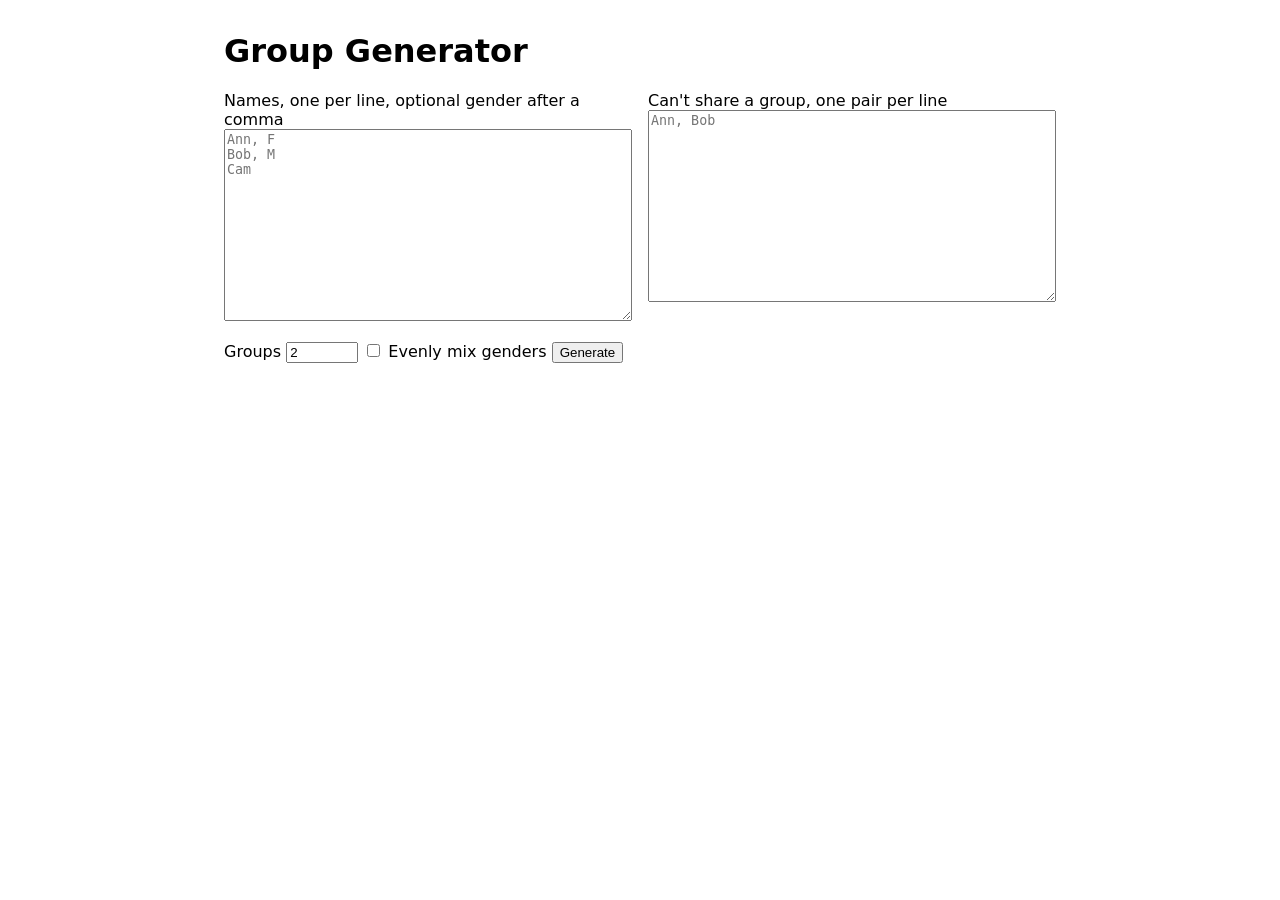
==== src/index.html @ 2532cd59 "wip" ====
<!doctype html>
<html lang="en">
<head>
<meta charset="utf-8">
<meta name="viewport" content="width=device-width, initial-scale=1">
<title>Group Generator</title>
<style>
  body { font-family: system-ui, sans-serif; max-width: 52rem; margin: 2rem auto; padding: 0 1rem; }
  .row { display: flex; gap: 1rem; flex-wrap: wrap; }
  .row > label { flex: 1 1 18rem; }
  textarea { width: 100%; height: 12rem; box-sizing: border-box; }
  #groups { display: grid; grid-template-columns: repeat(auto-fill, minmax(12rem, 1fr)); gap: 1rem; margin-top: 1rem; }
  .group { border: 1px solid #888; border-radius: 6px; padding: .5rem 1rem; }
  .error { color: #b00020; }
</style>
</head>
<body>
<h1>Group Generator</h1>
<div class="row">
  <label>Names, one per line, optional gender after a comma
    <textarea id="names" placeholder="Ann, F&#10;Bob, M&#10;Cam"></textarea>
  </label>
  <label>Can't share a group, one pair per line
    <textarea id="pairs" placeholder="Ann, Bob"></textarea>
  </label>
</div>
<p>
  <label>Groups <input id="count" type="number" min="1" value="2" style="width:4rem"></label>
  <label><input id="mix" type="checkbox"> Evenly mix genders</label>
  <button id="go">Generate</button>
</p>
<p id="error" class="error" role="alert"></p>
<div id="groups"></div>
<script src="groups.js"></script>
<script>
  const $ = (id) => document.getElementById(id);
  const KEY = "group-generator-settings";
  const fields = ["names", "pairs", "count"];
  const save = () => {
    const data = Object.fromEntries(fields.map((f) => [f, $(f).value]));
    data.mix = $("mix").checked;
    try { localStorage.setItem(KEY, JSON.stringify(data)); } catch {}
  };
  try {
    const data = JSON.parse(localStorage.getItem(KEY) || "{}");
    for (const f of fields) if (data[f] !== undefined) $(f).value = data[f];
    $("mix").checked = !!data.mix;
  } catch {}
  for (const id of [...fields, "mix"]) $(id).addEventListener("input", save);
  $("go").onclick = () => {
    $("error").textContent = "";
    $("groups").replaceChildren();
    try {
      const { parseNames, parseConflicts, generateGroups } = GroupGenerator;
      const people = parseNames($("names").value);
      const pairs = parseConflicts($("pairs").value, people);
      const groups = generateGroups(people, parseInt($("count").value, 10), pairs, $("mix").checked);
      groups.forEach((g, i) => {
        const div = document.createElement("div");
        div.className = "group";
        const h = document.createElement("h3");
        h.textContent = `Group ${i + 1}`;
        const ul = document.createElement("ul");
        for (const p of g) ul.append(Object.assign(document.createElement("li"), { textContent: p.name }));
        div.append(h, ul);
        $("groups").append(div);
      });
    } catch (e) {
      $("error").textContent = e.message;
    }
  };
</script>
</body>
</html>
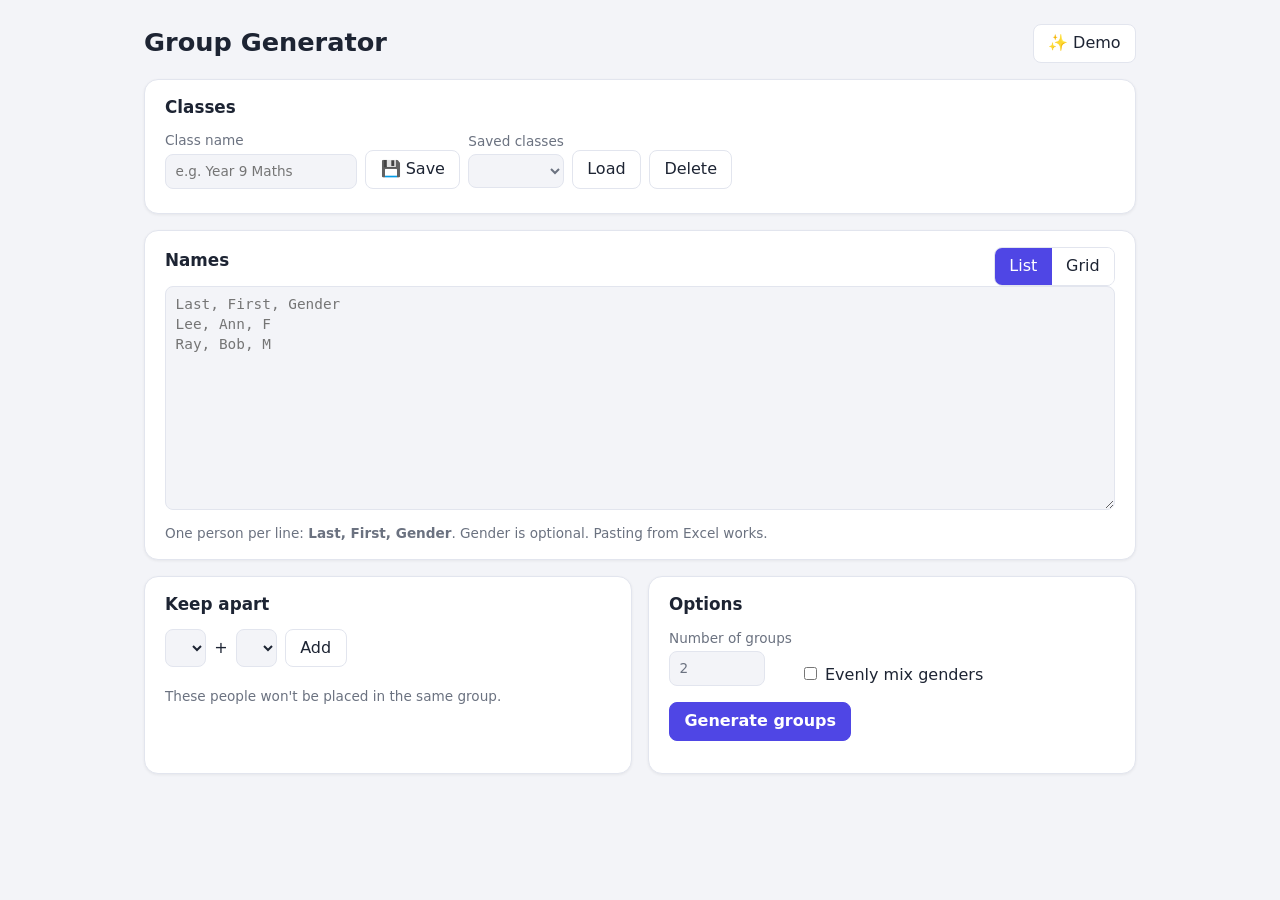
==== commit 07eec4d1: "Use Hugo for Pages; card UI, grid view, saved classes and demo Co-authored-by: Copilot <223556219+Co" ====
--- a/src/index.html
+++ b/src/index.html
@@ -5,70 +5,336 @@
 <meta name="viewport" content="width=device-width, initial-scale=1">
 <title>Group Generator</title>
 <style>
-  body { font-family: system-ui, sans-serif; max-width: 52rem; margin: 2rem auto; padding: 0 1rem; }
-  .row { display: flex; gap: 1rem; flex-wrap: wrap; }
-  .row > label { flex: 1 1 18rem; }
-  textarea { width: 100%; height: 12rem; box-sizing: border-box; }
-  #groups { display: grid; grid-template-columns: repeat(auto-fill, minmax(12rem, 1fr)); gap: 1rem; margin-top: 1rem; }
-  .group { border: 1px solid #888; border-radius: 6px; padding: .5rem 1rem; }
-  .error { color: #b00020; }
+  :root {
+    --bg: #f3f4f8; --card: #fff; --text: #1d2433; --muted: #6b7280; --border: #e2e5ee;
+    --accent: #4f46e5; --accent-text: #fff; --danger: #c62828; --radius: 14px;
+    --f: #ec4899; --m: #3b82f6; --x: #10b981; --u: #9ca3af;
+  }
+  @media (prefers-color-scheme: dark) {
+    :root { --bg: #11141c; --card: #1b2030; --text: #e8eaf2; --muted: #9aa3b5; --border: #2c3348; --accent: #818cf8; --accent-text: #11141c; --danger: #ef5350; }
+  }
+  * { box-sizing: border-box; }
+  body { margin: 0; background: var(--bg); color: var(--text); font: 16px/1.4 system-ui, sans-serif; }
+  main { max-width: 64rem; margin: 0 auto; padding: 1.5rem 1rem 3rem; }
+  header { display: flex; flex-wrap: wrap; align-items: center; justify-content: space-between; gap: .75rem; }
+  h1 { margin: 0; font-size: 1.6rem; }
+  h2 { margin: 0 0 .75rem; font-size: 1.05rem; }
+  .card { background: var(--card); border: 1px solid var(--border); border-radius: var(--radius); padding: 1rem 1.25rem; margin-top: 1rem; box-shadow: 0 1px 3px rgb(0 0 0 / .06); }
+  .cols { margin-top: 1rem; display: grid; grid-template-columns: repeat(auto-fit, minmax(20rem, 1fr)); gap: 1rem; }
+  .cols .card { margin-top: 0; }
+  .bar { display: flex; flex-wrap: wrap; gap: .5rem; align-items: center; }
+  .bar.between { justify-content: space-between; }
+  label.field { display: flex; flex-direction: column; gap: .2rem; font-size: .85rem; color: var(--muted); }
+  input, select, textarea, button { font: inherit; color: inherit; }
+  input, select, textarea { background: var(--bg); border: 1px solid var(--border); border-radius: 8px; padding: .45rem .6rem; }
+  input:focus, select:focus, textarea:focus, button:focus-visible { outline: 2px solid var(--accent); outline-offset: 1px; }
+  textarea { width: 100%; height: 14rem; resize: vertical; font-family: ui-monospace, monospace; font-size: .9rem; }
+  button { background: var(--card); border: 1px solid var(--border); border-radius: 8px; padding: .45rem .9rem; cursor: pointer; }
+  button:hover { border-color: var(--accent); }
+  button.primary { background: var(--accent); border-color: var(--accent); color: var(--accent-text); font-weight: 600; }
+  button.icon { padding: .1rem .5rem; line-height: 1.2; color: var(--muted); }
+  .seg { display: inline-flex; border: 1px solid var(--border); border-radius: 8px; overflow: hidden; }
+  .seg button { border: 0; border-radius: 0; }
+  .seg button[aria-pressed="true"] { background: var(--accent); color: var(--accent-text); }
+  .tablewrap { max-height: 20rem; overflow: auto; }
+  table { width: 100%; border-collapse: collapse; }
+  th { text-align: left; font-size: .8rem; color: var(--muted); font-weight: 500; position: sticky; top: 0; background: var(--card); }
+  td { padding: .15rem .25rem .15rem 0; }
+  td input { width: 100%; }
+  td.g { width: 4.5rem; }
+  td.x { width: 2rem; }
+  .hint { color: var(--muted); font-size: .85rem; margin: .5rem 0 0; }
+  .chips { display: flex; flex-wrap: wrap; gap: .4rem; margin-top: .75rem; }
+  .chip { display: inline-flex; align-items: center; gap: .25rem; background: var(--bg); border: 1px solid var(--border); border-radius: 999px; padding: .1rem .2rem .1rem .7rem; font-size: .9rem; }
+  .error { color: var(--danger); min-height: 1.4em; margin: 1rem 0 0; font-weight: 500; }
+  #groups { display: grid; grid-template-columns: repeat(auto-fill, minmax(13rem, 1fr)); gap: 1rem; margin-top: 1rem; }
+  #groups .card { margin: 0; border-top: 4px solid var(--accent); }
+  #groups ul { list-style: none; margin: 0; padding: 0; }
+  #groups li { display: flex; align-items: center; gap: .5rem; padding: .25rem 0; }
+  .dot { width: .6rem; height: .6rem; border-radius: 50%; background: var(--u); flex: none; }
+  .dot.f { background: var(--f); } .dot.m { background: var(--m); } .dot.x { background: var(--x); }
+  [hidden] { display: none !important; }
 </style>
 </head>
 <body>
-<h1>Group Generator</h1>
-<div class="row">
-  <label>Names, one per line, optional gender after a comma
-    <textarea id="names" placeholder="Ann, F&#10;Bob, M&#10;Cam"></textarea>
-  </label>
-  <label>Can't share a group, one pair per line
-    <textarea id="pairs" placeholder="Ann, Bob"></textarea>
-  </label>
-</div>
-<p>
-  <label>Groups <input id="count" type="number" min="1" value="2" style="width:4rem"></label>
-  <label><input id="mix" type="checkbox"> Evenly mix genders</label>
-  <button id="go">Generate</button>
-</p>
-<p id="error" class="error" role="alert"></p>
-<div id="groups"></div>
+<main>
+  <header>
+    <h1>Group Generator</h1>
+    <div class="bar">
+      <button id="demo" title="Fill in sample data and generate groups">✨ Demo</button>
+    </div>
+  </header>
+
+  <section class="card" aria-label="Saved classes">
+    <h2>Classes</h2>
+    <div class="bar">
+      <label class="field">Class name <input id="className" placeholder="e.g. Year 9 Maths"></label>
+      <button id="save" style="align-self:flex-end">💾 Save</button>
+      <label class="field">Saved classes <select id="saved"></select></label>
+      <button id="load" style="align-self:flex-end">Load</button>
+      <button id="delete" style="align-self:flex-end">Delete</button>
+    </div>
+    <p class="hint" id="status" role="status"></p>
+  </section>
+
+  <section class="card" aria-label="Names">
+    <div class="bar between">
+      <h2>Names <span id="count-people" class="hint"></span></h2>
+      <div class="seg" role="group" aria-label="Name entry view">
+        <button id="viewList" aria-pressed="true">List</button>
+        <button id="viewGrid" aria-pressed="false">Grid</button>
+      </div>
+    </div>
+    <div id="listView">
+      <textarea id="names" aria-label="Names" placeholder="Last, First, Gender&#10;Lee, Ann, F&#10;Ray, Bob, M"></textarea>
+      <p class="hint">One person per line: <b>Last, First, Gender</b>. Gender is optional. Pasting from Excel works.</p>
+    </div>
+    <div id="gridView" hidden>
+      <div class="tablewrap">
+        <table>
+          <thead><tr><th>Last name</th><th>First name</th><th>Gender</th><th></th></tr></thead>
+          <tbody id="rows"></tbody>
+        </table>
+      </div>
+      <div class="bar" style="margin-top:.5rem"><button id="addRow">+ Add row</button></div>
+      <p class="hint">Paste columns copied from Excel into any cell to fill rows from there down.</p>
+    </div>
+  </section>
+
+  <div class="cols">
+    <section class="card" aria-label="Separate people">
+      <h2>Keep apart</h2>
+      <div class="bar">
+        <select id="pairA" aria-label="First person"></select>
+        <span>+</span>
+        <select id="pairB" aria-label="Second person"></select>
+        <button id="addPair">Add</button>
+      </div>
+      <div class="chips" id="pairs"></div>
+      <p class="hint">These people won't be placed in the same group.</p>
+    </section>
+
+    <section class="card" aria-label="Options">
+      <h2>Options</h2>
+      <div class="bar">
+        <label class="field">Number of groups <input id="count" type="number" min="1" value="2" style="width:6rem"></label>
+        <label style="align-self:flex-end"><input id="mix" type="checkbox"> Evenly mix genders</label>
+      </div>
+      <p class="bar" style="margin-top:1rem"><button id="go" class="primary">Generate groups</button></p>
+    </section>
+  </div>
+
+  <p id="error" class="error" role="alert"></p>
+  <div id="groups" aria-live="polite"></div>
+</main>
 <script src="groups.js"></script>
 <script>
+  const { fromRows, textToRows, rowsToText, generateGroups, demoData } = GroupGenerator;
   const $ = (id) => document.getElementById(id);
-  const KEY = "group-generator-settings";
-  const fields = ["names", "pairs", "count"];
-  const save = () => {
-    const data = Object.fromEntries(fields.map((f) => [f, $(f).value]));
-    data.mix = $("mix").checked;
-    try { localStorage.setItem(KEY, JSON.stringify(data)); } catch {}
-  };
-  try {
-    const data = JSON.parse(localStorage.getItem(KEY) || "{}");
-    for (const f of fields) if (data[f] !== undefined) $(f).value = data[f];
+  const CURRENT = "group-generator-settings";
+  const CLASSES = "group-generator-classes";
+
+  let rows = [];
+  let pairs = [];
+  let view = "list";
+
+  const store = {
+    get: (k, d) => { try { return JSON.parse(localStorage.getItem(k)) ?? d; } catch { return d; } },
+    set: (k, v) => { try { localStorage.setItem(k, JSON.stringify(v)); } catch {} },
+  };
+
+  const el = (tag, props = {}, ...kids) => {
+    const e = Object.assign(document.createElement(tag), props);
+    e.append(...kids);
+    return e;
+  };
+
+  // Rows <-> whichever view is active.
+  function readRows() {
+    if (view === "list") rows = textToRows($("names").value);
+    return rows;
+  }
+
+  function renderGrid() {
+    const tbody = $("rows");
+    tbody.replaceChildren();
+    rows.forEach((r, i) => {
+      const tr = el("tr");
+      for (const [key, cls, label] of [["last", "", "Last name"], ["first", "", "First name"], ["gender", "g", "Gender"]]) {
+        const input = el("input", { value: r[key] || "", ariaLabel: label });
+        input.dataset.row = i;
+        input.dataset.key = key;
+        tr.append(el("td", { className: cls }, input));
+      }
+      const del = el("button", { className: "icon", title: "Remove row", textContent: "✕" });
+      del.onclick = () => { rows.splice(i, 1); renderGrid(); refresh(); };
+      tr.append(el("td", { className: "x" }, del));
+      tbody.append(tr);
+    });
+  }
+
+  $("rows").addEventListener("input", (e) => {
+    const { row, key } = e.target.dataset;
+    if (row !== undefined) rows[row][key] = e.target.value;
+    refresh();
+  });
+
+  // Excel pastes tab/newline separated cells: spread them across columns and rows.
+  $("rows").addEventListener("paste", (e) => {
+    const text = e.clipboardData.getData("text");
+    if (!/[\t\n]/.test(text)) return;
+    e.preventDefault();
+    const keys = ["last", "first", "gender"];
+    const start = Number(e.target.dataset.row);
+    const col = keys.indexOf(e.target.dataset.key);
+    text.replace(/\r?\n$/, "").split(/\r?\n/).forEach((line, i) => {
+      const cells = line.split("\t");
+      while (rows.length <= start + i) rows.push({ last: "", first: "", gender: "" });
+      cells.forEach((c, j) => { if (col + j < keys.length) rows[start + i][keys[col + j]] = c.trim(); });
+    });
+    renderGrid();
+    refresh();
+  });
+
+  $("addRow").onclick = () => {
+    rows.push({ last: "", first: "", gender: "" });
+    renderGrid();
+    $("rows").querySelector("tr:last-child input").focus();
+  };
+
+  function setView(next) {
+    readRows();
+    view = next;
+    $("listView").hidden = next !== "list";
+    $("gridView").hidden = next !== "grid";
+    $("viewList").setAttribute("aria-pressed", next === "list");
+    $("viewGrid").setAttribute("aria-pressed", next === "grid");
+    if (next === "list") $("names").value = rowsToText(rows);
+    else { if (!rows.length) rows.push({ last: "", first: "", gender: "" }); renderGrid(); }
+    store.set(CURRENT, { ...store.get(CURRENT, {}), view });
+  }
+  $("viewList").onclick = () => setView("list");
+  $("viewGrid").onclick = () => setView("grid");
+  $("names").addEventListener("input", () => { readRows(); refresh(); });
+
+  const fullNames = () => rows.filter((r) => (r.last || "").trim() || (r.first || "").trim())
+    .map((r) => [r.first, r.last].map((s) => (s || "").trim()).filter(Boolean).join(" "));
+
+  function renderPairs() {
+    const names = [...new Set(fullNames())].sort((a, b) => a.localeCompare(b));
+    for (const id of ["pairA", "pairB"]) {
+      const sel = $(id);
+      const prev = sel.value;
+      sel.replaceChildren(...names.map((n) => el("option", { value: n, textContent: n })));
+      if (names.includes(prev)) sel.value = prev;
+    }
+    $("pairB").selectedIndex = Math.min(1, names.length - 1);
+    $("pairs").replaceChildren(...pairs.map((p, i) => {
+      const x = el("button", { className: "icon", title: "Remove", textContent: "✕" });
+      x.onclick = () => { pairs.splice(i, 1); renderPairs(); persist(); };
+      return el("span", { className: "chip" }, `${p[0]} ≠ ${p[1]}`, x);
+    }));
+  }
+
+  $("addPair").onclick = () => {
+    const a = $("pairA").value, b = $("pairB").value;
+    if (!a || !b || a === b) return showError("Pick two different people.");
+    showError("");
+    if (!pairs.some((p) => (p[0] === a && p[1] === b) || (p[0] === b && p[1] === a))) pairs.push([a, b]);
+    renderPairs();
+    persist();
+  };
+
+  const snapshot = () => ({ rows: readRows().map((r) => ({ ...r })), pairs, count: parseInt($("count").value, 10), mix: $("mix").checked });
+
+  function apply(data) {
+    rows = (data.rows || []).map((r) => ({ last: r.last || "", first: r.first || "", gender: r.gender || "" }));
+    pairs = (data.pairs || []).map((p) => [...p]);
+    $("count").value = data.count || 2;
     $("mix").checked = !!data.mix;
-  } catch {}
-  for (const id of [...fields, "mix"]) $(id).addEventListener("input", save);
-  $("go").onclick = () => {
-    $("error").textContent = "";
+    if (view === "list") $("names").value = rowsToText(rows); else renderGrid();
+    refresh();
+  }
+
+  function persist() { store.set(CURRENT, { ...snapshot(), view }); }
+
+  function refresh() {
+    let n = 0;
+    try { n = fromRows(rows).length; } catch { n = fullNames().length; }
+    $("count-people").textContent = n ? `(${n})` : "";
+    renderPairs();
+    persist();
+  }
+
+  function showError(msg) { $("error").textContent = msg; }
+
+  function renderGroups(groups) {
+    $("groups").replaceChildren(...groups.map((g, i) => el("div", { className: "card" },
+      el("h2", { textContent: `Group ${i + 1} · ${g.length}` }),
+      el("ul", {}, ...g.map((p) => el("li", {}, el("span", { className: `dot ${p.gender}`, title: p.gender || "unspecified" }), p.name))))));
+  }
+
+  function generate() {
+    showError("");
     $("groups").replaceChildren();
     try {
-      const { parseNames, parseConflicts, generateGroups } = GroupGenerator;
-      const people = parseNames($("names").value);
-      const pairs = parseConflicts($("pairs").value, people);
-      const groups = generateGroups(people, parseInt($("count").value, 10), pairs, $("mix").checked);
-      groups.forEach((g, i) => {
-        const div = document.createElement("div");
-        div.className = "group";
-        const h = document.createElement("h3");
-        h.textContent = `Group ${i + 1}`;
-        const ul = document.createElement("ul");
-        for (const p of g) ul.append(Object.assign(document.createElement("li"), { textContent: p.name }));
-        div.append(h, ul);
-        $("groups").append(div);
-      });
+      const s = snapshot();
+      renderGroups(generateGroups(fromRows(s.rows), s.count, s.pairs, s.mix));
     } catch (e) {
-      $("error").textContent = e.message;
+      showError(e.message);
     }
-  };
+  }
+  $("go").onclick = generate;
+  for (const id of ["count", "mix"]) $(id).addEventListener("input", persist);
+
+  $("demo").onclick = () => {
+    apply(demoData());
+    $("className").value = "Demo class";
+    generate();
+  };
+
+  // Saved classes
+  function renderSaved(select) {
+    const names = Object.keys(store.get(CLASSES, {})).sort((a, b) => a.localeCompare(b));
+    $("saved").replaceChildren(...names.map((n) => el("option", { value: n, textContent: n })));
+    if (select && names.includes(select)) $("saved").value = select;
+  }
+  const status = (msg) => { $("status").textContent = msg; };
+
+  $("save").onclick = () => {
+    const name = $("className").value.trim();
+    if (!name) return status("Enter a class name to save.");
+    const all = store.get(CLASSES, {});
+    const existed = name in all;
+    all[name] = snapshot();
+    store.set(CLASSES, all);
+    renderSaved(name);
+    status(existed ? `Updated "${name}".` : `Saved "${name}".`);
+  };
+  $("load").onclick = () => {
+    const name = $("saved").value;
+    const data = store.get(CLASSES, {})[name];
+    if (!data) return status("Nothing to load yet.");
+    apply(data);
+    $("className").value = name;
+    showError("");
+    status(`Loaded "${name}". Edit it, then generate groups.`);
+  };
+  $("delete").onclick = () => {
+    const name = $("saved").value;
+    const all = store.get(CLASSES, {});
+    if (!(name in all)) return;
+    delete all[name];
+    store.set(CLASSES, all);
+    renderSaved();
+    status(`Deleted "${name}".`);
+  };
+
+  // Restore the last session.
+  const last = store.get(CURRENT, {});
+  renderSaved();
+  apply(last);
+  if (last.view === "grid") setView("grid");
 </script>
 </body>
 </html>
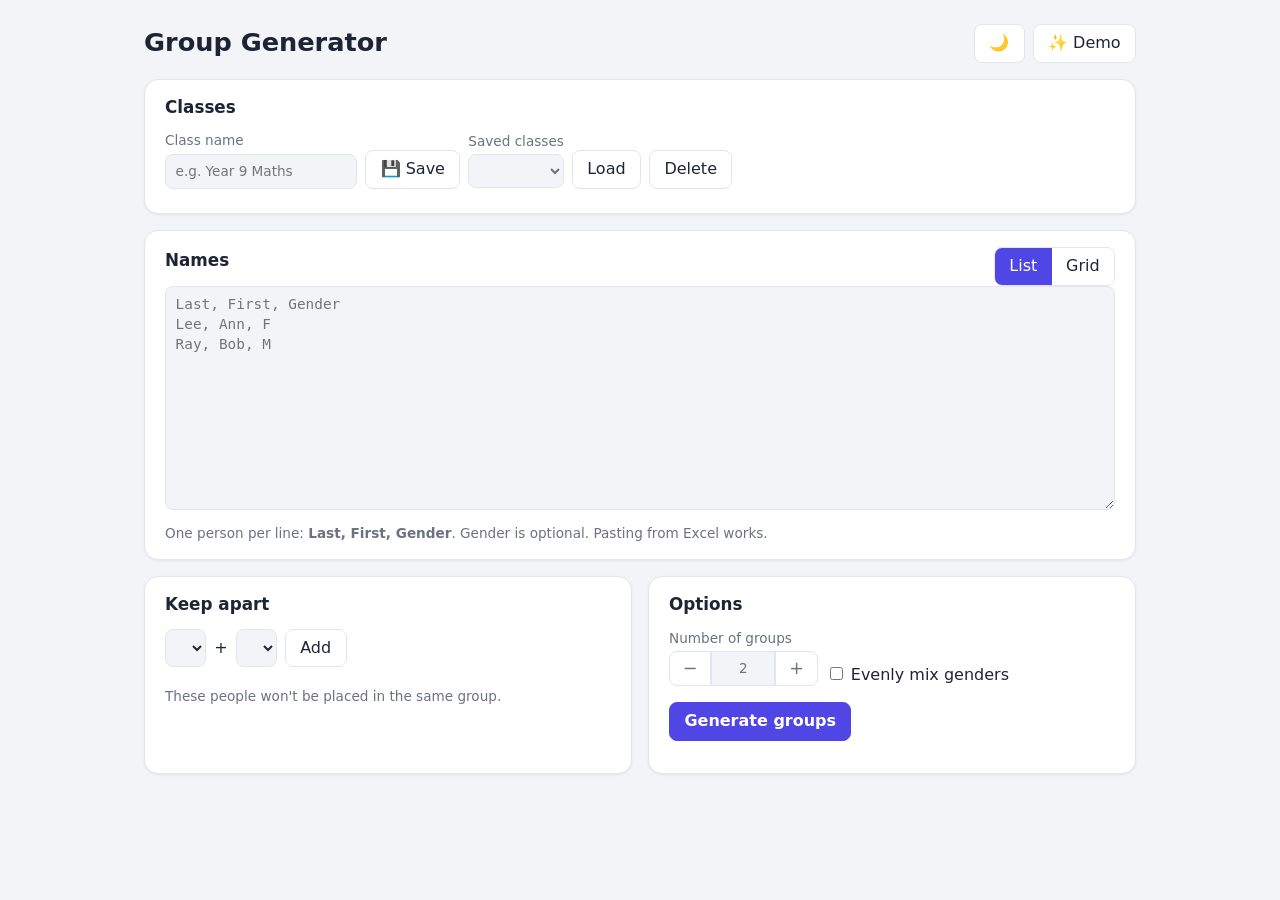
==== commit 9f894bfc: "Split UI into modules, add theme toggle and mobile number stepper Co-authored-by: Copilot <223556219" ====
--- a/src/index.html
+++ b/src/index.html
@@ -4,63 +4,21 @@
 <meta charset="utf-8">
 <meta name="viewport" content="width=device-width, initial-scale=1">
 <title>Group Generator</title>
-<style>
-  :root {
-    --bg: #f3f4f8; --card: #fff; --text: #1d2433; --muted: #6b7280; --border: #e2e5ee;
-    --accent: #4f46e5; --accent-text: #fff; --danger: #c62828; --radius: 14px;
-    --f: #ec4899; --m: #3b82f6; --x: #10b981; --u: #9ca3af;
-  }
-  @media (prefers-color-scheme: dark) {
-    :root { --bg: #11141c; --card: #1b2030; --text: #e8eaf2; --muted: #9aa3b5; --border: #2c3348; --accent: #818cf8; --accent-text: #11141c; --danger: #ef5350; }
-  }
-  * { box-sizing: border-box; }
-  body { margin: 0; background: var(--bg); color: var(--text); font: 16px/1.4 system-ui, sans-serif; }
-  main { max-width: 64rem; margin: 0 auto; padding: 1.5rem 1rem 3rem; }
-  header { display: flex; flex-wrap: wrap; align-items: center; justify-content: space-between; gap: .75rem; }
-  h1 { margin: 0; font-size: 1.6rem; }
-  h2 { margin: 0 0 .75rem; font-size: 1.05rem; }
-  .card { background: var(--card); border: 1px solid var(--border); border-radius: var(--radius); padding: 1rem 1.25rem; margin-top: 1rem; box-shadow: 0 1px 3px rgb(0 0 0 / .06); }
-  .cols { margin-top: 1rem; display: grid; grid-template-columns: repeat(auto-fit, minmax(20rem, 1fr)); gap: 1rem; }
-  .cols .card { margin-top: 0; }
-  .bar { display: flex; flex-wrap: wrap; gap: .5rem; align-items: center; }
-  .bar.between { justify-content: space-between; }
-  label.field { display: flex; flex-direction: column; gap: .2rem; font-size: .85rem; color: var(--muted); }
-  input, select, textarea, button { font: inherit; color: inherit; }
-  input, select, textarea { background: var(--bg); border: 1px solid var(--border); border-radius: 8px; padding: .45rem .6rem; }
-  input:focus, select:focus, textarea:focus, button:focus-visible { outline: 2px solid var(--accent); outline-offset: 1px; }
-  textarea { width: 100%; height: 14rem; resize: vertical; font-family: ui-monospace, monospace; font-size: .9rem; }
-  button { background: var(--card); border: 1px solid var(--border); border-radius: 8px; padding: .45rem .9rem; cursor: pointer; }
-  button:hover { border-color: var(--accent); }
-  button.primary { background: var(--accent); border-color: var(--accent); color: var(--accent-text); font-weight: 600; }
-  button.icon { padding: .1rem .5rem; line-height: 1.2; color: var(--muted); }
-  .seg { display: inline-flex; border: 1px solid var(--border); border-radius: 8px; overflow: hidden; }
-  .seg button { border: 0; border-radius: 0; }
-  .seg button[aria-pressed="true"] { background: var(--accent); color: var(--accent-text); }
-  .tablewrap { max-height: 20rem; overflow: auto; }
-  table { width: 100%; border-collapse: collapse; }
-  th { text-align: left; font-size: .8rem; color: var(--muted); font-weight: 500; position: sticky; top: 0; background: var(--card); }
-  td { padding: .15rem .25rem .15rem 0; }
-  td input { width: 100%; }
-  td.g { width: 4.5rem; }
-  td.x { width: 2rem; }
-  .hint { color: var(--muted); font-size: .85rem; margin: .5rem 0 0; }
-  .chips { display: flex; flex-wrap: wrap; gap: .4rem; margin-top: .75rem; }
-  .chip { display: inline-flex; align-items: center; gap: .25rem; background: var(--bg); border: 1px solid var(--border); border-radius: 999px; padding: .1rem .2rem .1rem .7rem; font-size: .9rem; }
-  .error { color: var(--danger); min-height: 1.4em; margin: 1rem 0 0; font-weight: 500; }
-  #groups { display: grid; grid-template-columns: repeat(auto-fill, minmax(13rem, 1fr)); gap: 1rem; margin-top: 1rem; }
-  #groups .card { margin: 0; border-top: 4px solid var(--accent); }
-  #groups ul { list-style: none; margin: 0; padding: 0; }
-  #groups li { display: flex; align-items: center; gap: .5rem; padding: .25rem 0; }
-  .dot { width: .6rem; height: .6rem; border-radius: 50%; background: var(--u); flex: none; }
-  .dot.f { background: var(--f); } .dot.m { background: var(--m); } .dot.x { background: var(--x); }
-  [hidden] { display: none !important; }
-</style>
+<link rel="stylesheet" href="style.css">
+<script src="storage.js"></script>
+<script>
+  // Apply the theme before first paint to avoid a flash.
+  const storage = GroupStorage.createStorage(localStorage);
+  document.documentElement.dataset.theme =
+    storage.theme.load() || (matchMedia("(prefers-color-scheme: dark)").matches ? "dark" : "light");
+</script>
 </head>
 <body>
 <main>
   <header>
     <h1>Group Generator</h1>
     <div class="bar">
+      <button id="theme" aria-label="Switch to dark theme" title="Toggle light/dark theme">🌙</button>
       <button id="demo" title="Fill in sample data and generate groups">✨ Demo</button>
     </div>
   </header>
@@ -117,7 +75,7 @@
     <section class="card" aria-label="Options">
       <h2>Options</h2>
       <div class="bar">
-        <label class="field">Number of groups <input id="count" type="number" min="1" value="2" style="width:6rem"></label>
+        <div class="field"><label for="count">Number of groups</label><span class="stepper"><button type="button" id="countDown" aria-label="Fewer groups">−</button><input id="count" type="number" inputmode="numeric" pattern="[0-9]*" min="1" value="2"><button type="button" id="countUp" aria-label="More groups">+</button></span></div>
         <label style="align-self:flex-end"><input id="mix" type="checkbox"> Evenly mix genders</label>
       </div>
       <p class="bar" style="margin-top:1rem"><button id="go" class="primary">Generate groups</button></p>
@@ -128,213 +86,6 @@
   <div id="groups" aria-live="polite"></div>
 </main>
 <script src="groups.js"></script>
-<script>
-  const { fromRows, textToRows, rowsToText, generateGroups, demoData } = GroupGenerator;
-  const $ = (id) => document.getElementById(id);
-  const CURRENT = "group-generator-settings";
-  const CLASSES = "group-generator-classes";
-
-  let rows = [];
-  let pairs = [];
-  let view = "list";
-
-  const store = {
-    get: (k, d) => { try { return JSON.parse(localStorage.getItem(k)) ?? d; } catch { return d; } },
-    set: (k, v) => { try { localStorage.setItem(k, JSON.stringify(v)); } catch {} },
-  };
-
-  const el = (tag, props = {}, ...kids) => {
-    const e = Object.assign(document.createElement(tag), props);
-    e.append(...kids);
-    return e;
-  };
-
-  // Rows <-> whichever view is active.
-  function readRows() {
-    if (view === "list") rows = textToRows($("names").value);
-    return rows;
-  }
-
-  function renderGrid() {
-    const tbody = $("rows");
-    tbody.replaceChildren();
-    rows.forEach((r, i) => {
-      const tr = el("tr");
-      for (const [key, cls, label] of [["last", "", "Last name"], ["first", "", "First name"], ["gender", "g", "Gender"]]) {
-        const input = el("input", { value: r[key] || "", ariaLabel: label });
-        input.dataset.row = i;
-        input.dataset.key = key;
-        tr.append(el("td", { className: cls }, input));
-      }
-      const del = el("button", { className: "icon", title: "Remove row", textContent: "✕" });
-      del.onclick = () => { rows.splice(i, 1); renderGrid(); refresh(); };
-      tr.append(el("td", { className: "x" }, del));
-      tbody.append(tr);
-    });
-  }
-
-  $("rows").addEventListener("input", (e) => {
-    const { row, key } = e.target.dataset;
-    if (row !== undefined) rows[row][key] = e.target.value;
-    refresh();
-  });
-
-  // Excel pastes tab/newline separated cells: spread them across columns and rows.
-  $("rows").addEventListener("paste", (e) => {
-    const text = e.clipboardData.getData("text");
-    if (!/[\t\n]/.test(text)) return;
-    e.preventDefault();
-    const keys = ["last", "first", "gender"];
-    const start = Number(e.target.dataset.row);
-    const col = keys.indexOf(e.target.dataset.key);
-    text.replace(/\r?\n$/, "").split(/\r?\n/).forEach((line, i) => {
-      const cells = line.split("\t");
-      while (rows.length <= start + i) rows.push({ last: "", first: "", gender: "" });
-      cells.forEach((c, j) => { if (col + j < keys.length) rows[start + i][keys[col + j]] = c.trim(); });
-    });
-    renderGrid();
-    refresh();
-  });
-
-  $("addRow").onclick = () => {
-    rows.push({ last: "", first: "", gender: "" });
-    renderGrid();
-    $("rows").querySelector("tr:last-child input").focus();
-  };
-
-  function setView(next) {
-    readRows();
-    view = next;
-    $("listView").hidden = next !== "list";
-    $("gridView").hidden = next !== "grid";
-    $("viewList").setAttribute("aria-pressed", next === "list");
-    $("viewGrid").setAttribute("aria-pressed", next === "grid");
-    if (next === "list") $("names").value = rowsToText(rows);
-    else { if (!rows.length) rows.push({ last: "", first: "", gender: "" }); renderGrid(); }
-    store.set(CURRENT, { ...store.get(CURRENT, {}), view });
-  }
-  $("viewList").onclick = () => setView("list");
-  $("viewGrid").onclick = () => setView("grid");
-  $("names").addEventListener("input", () => { readRows(); refresh(); });
-
-  const fullNames = () => rows.filter((r) => (r.last || "").trim() || (r.first || "").trim())
-    .map((r) => [r.first, r.last].map((s) => (s || "").trim()).filter(Boolean).join(" "));
-
-  function renderPairs() {
-    const names = [...new Set(fullNames())].sort((a, b) => a.localeCompare(b));
-    for (const id of ["pairA", "pairB"]) {
-      const sel = $(id);
-      const prev = sel.value;
-      sel.replaceChildren(...names.map((n) => el("option", { value: n, textContent: n })));
-      if (names.includes(prev)) sel.value = prev;
-    }
-    $("pairB").selectedIndex = Math.min(1, names.length - 1);
-    $("pairs").replaceChildren(...pairs.map((p, i) => {
-      const x = el("button", { className: "icon", title: "Remove", textContent: "✕" });
-      x.onclick = () => { pairs.splice(i, 1); renderPairs(); persist(); };
-      return el("span", { className: "chip" }, `${p[0]} ≠ ${p[1]}`, x);
-    }));
-  }
-
-  $("addPair").onclick = () => {
-    const a = $("pairA").value, b = $("pairB").value;
-    if (!a || !b || a === b) return showError("Pick two different people.");
-    showError("");
-    if (!pairs.some((p) => (p[0] === a && p[1] === b) || (p[0] === b && p[1] === a))) pairs.push([a, b]);
-    renderPairs();
-    persist();
-  };
-
-  const snapshot = () => ({ rows: readRows().map((r) => ({ ...r })), pairs, count: parseInt($("count").value, 10), mix: $("mix").checked });
-
-  function apply(data) {
-    rows = (data.rows || []).map((r) => ({ last: r.last || "", first: r.first || "", gender: r.gender || "" }));
-    pairs = (data.pairs || []).map((p) => [...p]);
-    $("count").value = data.count || 2;
-    $("mix").checked = !!data.mix;
-    if (view === "list") $("names").value = rowsToText(rows); else renderGrid();
-    refresh();
-  }
-
-  function persist() { store.set(CURRENT, { ...snapshot(), view }); }
-
-  function refresh() {
-    let n = 0;
-    try { n = fromRows(rows).length; } catch { n = fullNames().length; }
-    $("count-people").textContent = n ? `(${n})` : "";
-    renderPairs();
-    persist();
-  }
-
-  function showError(msg) { $("error").textContent = msg; }
-
-  function renderGroups(groups) {
-    $("groups").replaceChildren(...groups.map((g, i) => el("div", { className: "card" },
-      el("h2", { textContent: `Group ${i + 1} · ${g.length}` }),
-      el("ul", {}, ...g.map((p) => el("li", {}, el("span", { className: `dot ${p.gender}`, title: p.gender || "unspecified" }), p.name))))));
-  }
-
-  function generate() {
-    showError("");
-    $("groups").replaceChildren();
-    try {
-      const s = snapshot();
-      renderGroups(generateGroups(fromRows(s.rows), s.count, s.pairs, s.mix));
-    } catch (e) {
-      showError(e.message);
-    }
-  }
-  $("go").onclick = generate;
-  for (const id of ["count", "mix"]) $(id).addEventListener("input", persist);
-
-  $("demo").onclick = () => {
-    apply(demoData());
-    $("className").value = "Demo class";
-    generate();
-  };
-
-  // Saved classes
-  function renderSaved(select) {
-    const names = Object.keys(store.get(CLASSES, {})).sort((a, b) => a.localeCompare(b));
-    $("saved").replaceChildren(...names.map((n) => el("option", { value: n, textContent: n })));
-    if (select && names.includes(select)) $("saved").value = select;
-  }
-  const status = (msg) => { $("status").textContent = msg; };
-
-  $("save").onclick = () => {
-    const name = $("className").value.trim();
-    if (!name) return status("Enter a class name to save.");
-    const all = store.get(CLASSES, {});
-    const existed = name in all;
-    all[name] = snapshot();
-    store.set(CLASSES, all);
-    renderSaved(name);
-    status(existed ? `Updated "${name}".` : `Saved "${name}".`);
-  };
-  $("load").onclick = () => {
-    const name = $("saved").value;
-    const data = store.get(CLASSES, {})[name];
-    if (!data) return status("Nothing to load yet.");
-    apply(data);
-    $("className").value = name;
-    showError("");
-    status(`Loaded "${name}". Edit it, then generate groups.`);
-  };
-  $("delete").onclick = () => {
-    const name = $("saved").value;
-    const all = store.get(CLASSES, {});
-    if (!(name in all)) return;
-    delete all[name];
-    store.set(CLASSES, all);
-    renderSaved();
-    status(`Deleted "${name}".`);
-  };
-
-  // Restore the last session.
-  const last = store.get(CURRENT, {});
-  renderSaved();
-  apply(last);
-  if (last.view === "grid") setView("grid");
-</script>
+<script src="app.js"></script>
 </body>
 </html>
--- a/src/style.css
+++ b/src/style.css
@@ -0,0 +1,59 @@
+:root {
+  --bg: #f3f4f8; --card: #fff; --text: #1d2433; --muted: #6b7280; --border: #e2e5ee;
+  --accent: #4f46e5; --accent-text: #fff; --danger: #c62828; --radius: 14px;
+  --f: #ec4899; --m: #3b82f6; --x: #10b981; --u: #9ca3af;
+  color-scheme: light;
+}
+:root[data-theme="dark"] {
+  --bg: #11141c; --card: #1b2030; --text: #e8eaf2; --muted: #9aa3b5; --border: #2c3348;
+  --accent: #818cf8; --accent-text: #11141c; --danger: #ef5350;
+  color-scheme: dark;
+}
+* { box-sizing: border-box; }
+body { margin: 0; background: var(--bg); color: var(--text); font: 16px/1.4 system-ui, sans-serif; }
+main { max-width: 64rem; margin: 0 auto; padding: 1.5rem 1rem 3rem; }
+header { display: flex; flex-wrap: wrap; align-items: center; justify-content: space-between; gap: .75rem; }
+h1 { margin: 0; font-size: 1.6rem; }
+h2 { margin: 0 0 .75rem; font-size: 1.05rem; }
+.card { background: var(--card); border: 1px solid var(--border); border-radius: var(--radius); padding: 1rem 1.25rem; margin-top: 1rem; box-shadow: 0 1px 3px rgb(0 0 0 / .06); }
+.cols { margin-top: 1rem; display: grid; grid-template-columns: repeat(auto-fit, minmax(20rem, 1fr)); gap: 1rem; }
+.cols .card { margin-top: 0; }
+.bar { display: flex; flex-wrap: wrap; gap: .5rem; align-items: center; }
+.bar.between { justify-content: space-between; }
+label.field, div.field { display: flex; flex-direction: column; gap: .2rem; font-size: .85rem; color: var(--muted); }
+input, select, textarea, button { font: inherit; color: inherit; }
+input, select, textarea { background: var(--bg); border: 1px solid var(--border); border-radius: 8px; padding: .45rem .6rem; }
+input:focus, select:focus, textarea:focus, button:focus-visible { outline: 2px solid var(--accent); outline-offset: 1px; }
+textarea { width: 100%; height: 14rem; resize: vertical; font-family: ui-monospace, monospace; font-size: .9rem; }
+button { background: var(--card); border: 1px solid var(--border); border-radius: 8px; padding: .45rem .9rem; cursor: pointer; }
+button:hover { border-color: var(--accent); }
+button.primary { background: var(--accent); border-color: var(--accent); color: var(--accent-text); font-weight: 600; }
+button.icon { padding: .1rem .5rem; line-height: 1.2; color: var(--muted); }
+.seg { display: inline-flex; border: 1px solid var(--border); border-radius: 8px; overflow: hidden; }
+.seg button { border: 0; border-radius: 0; }
+.seg button[aria-pressed="true"] { background: var(--accent); color: var(--accent-text); }
+.tablewrap { max-height: 20rem; overflow: auto; }
+table { width: 100%; border-collapse: collapse; }
+th { text-align: left; font-size: .8rem; color: var(--muted); font-weight: 500; position: sticky; top: 0; background: var(--card); }
+td { padding: .15rem .25rem .15rem 0; }
+td input { width: 100%; }
+td.g { width: 4.5rem; }
+td.x { width: 2rem; }
+.hint { color: var(--muted); font-size: .85rem; margin: .5rem 0 0; }
+.chips { display: flex; flex-wrap: wrap; gap: .4rem; margin-top: .75rem; }
+.chip { display: inline-flex; align-items: center; gap: .25rem; background: var(--bg); border: 1px solid var(--border); border-radius: 999px; padding: .1rem .2rem .1rem .7rem; font-size: .9rem; }
+.error { color: var(--danger); min-height: 1.4em; margin: 1rem 0 0; font-weight: 500; }
+#groups { display: grid; grid-template-columns: repeat(auto-fill, minmax(13rem, 1fr)); gap: 1rem; margin-top: 1rem; }
+#groups .card { margin: 0; border-top: 4px solid var(--accent); }
+#groups ul { list-style: none; margin: 0; padding: 0; }
+#groups li { display: flex; align-items: center; gap: .5rem; padding: .25rem 0; }
+.dot { width: .6rem; height: .6rem; border-radius: 50%; background: var(--u); flex: none; }
+.dot.f { background: var(--f); } .dot.m { background: var(--m); } .dot.x { background: var(--x); }
+[hidden] { display: none !important; }
+header .bar { gap: .5rem; }
+.stepper { display: inline-flex; align-items: stretch; }
+.stepper input { width: 4rem; text-align: center; border-radius: 0; -moz-appearance: textfield; }
+.stepper input::-webkit-outer-spin-button, .stepper input::-webkit-inner-spin-button { -webkit-appearance: none; margin: 0; }
+.stepper button { padding: .45rem .8rem; font-size: 1.1rem; line-height: 1; }
+.stepper button:first-child { border-radius: 8px 0 0 8px; }
+.stepper button:last-child { border-radius: 0 8px 8px 0; }
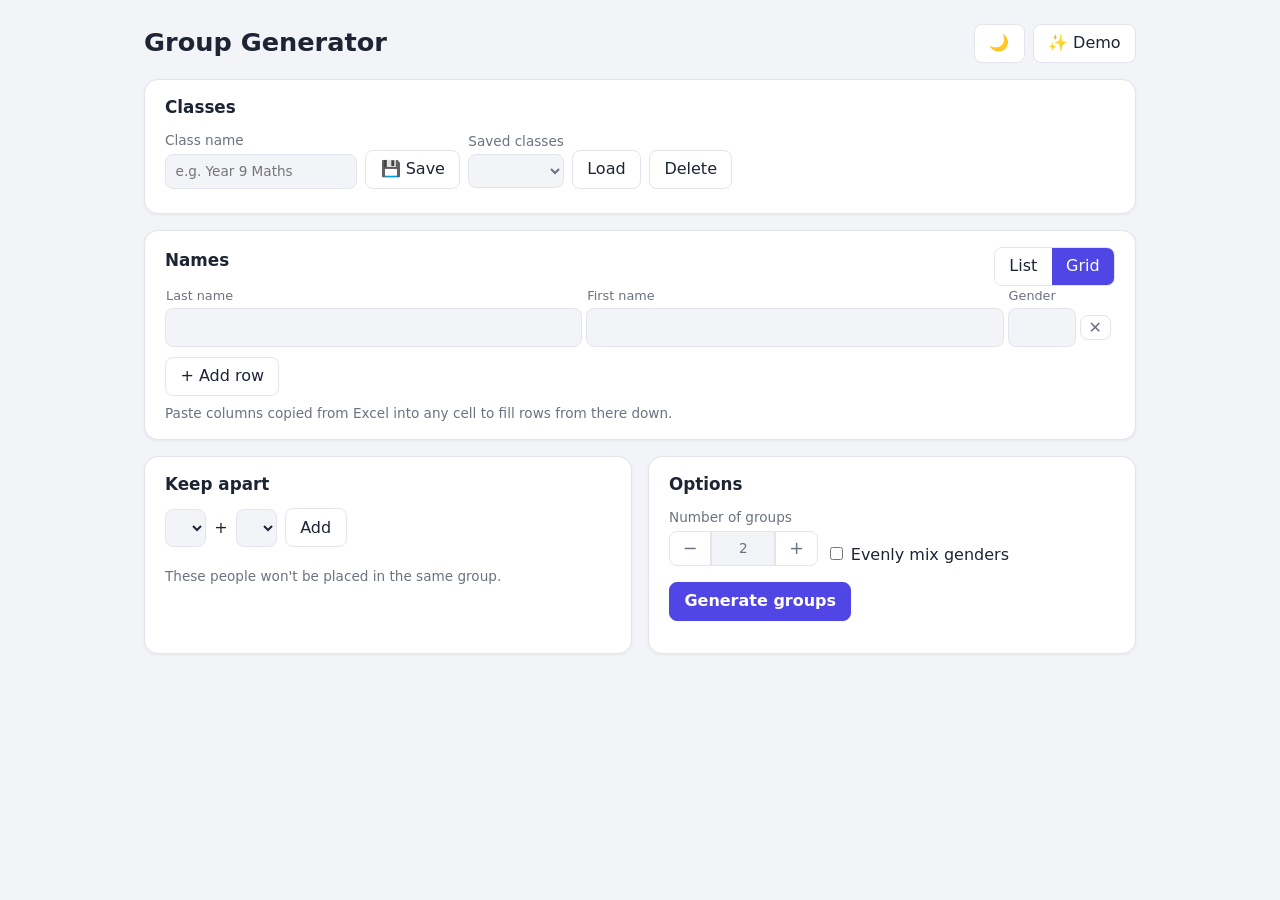
==== commit 8318f450: "Merge workflows into one, default to grid view Co-authored-by: Copilot <223556219+Copilot@users.nore" ====
--- a/src/index.html
+++ b/src/index.html
@@ -39,15 +39,15 @@
     <div class="bar between">
       <h2>Names <span id="count-people" class="hint"></span></h2>
       <div class="seg" role="group" aria-label="Name entry view">
-        <button id="viewList" aria-pressed="true">List</button>
-        <button id="viewGrid" aria-pressed="false">Grid</button>
+        <button id="viewList" aria-pressed="false">List</button>
+        <button id="viewGrid" aria-pressed="true">Grid</button>
       </div>
     </div>
-    <div id="listView">
+    <div id="listView" hidden>
       <textarea id="names" aria-label="Names" placeholder="Last, First, Gender&#10;Lee, Ann, F&#10;Ray, Bob, M"></textarea>
       <p class="hint">One person per line: <b>Last, First, Gender</b>. Gender is optional. Pasting from Excel works.</p>
     </div>
-    <div id="gridView" hidden>
+    <div id="gridView">
       <div class="tablewrap">
         <table>
           <thead><tr><th>Last name</th><th>First name</th><th>Gender</th><th></th></tr></thead>
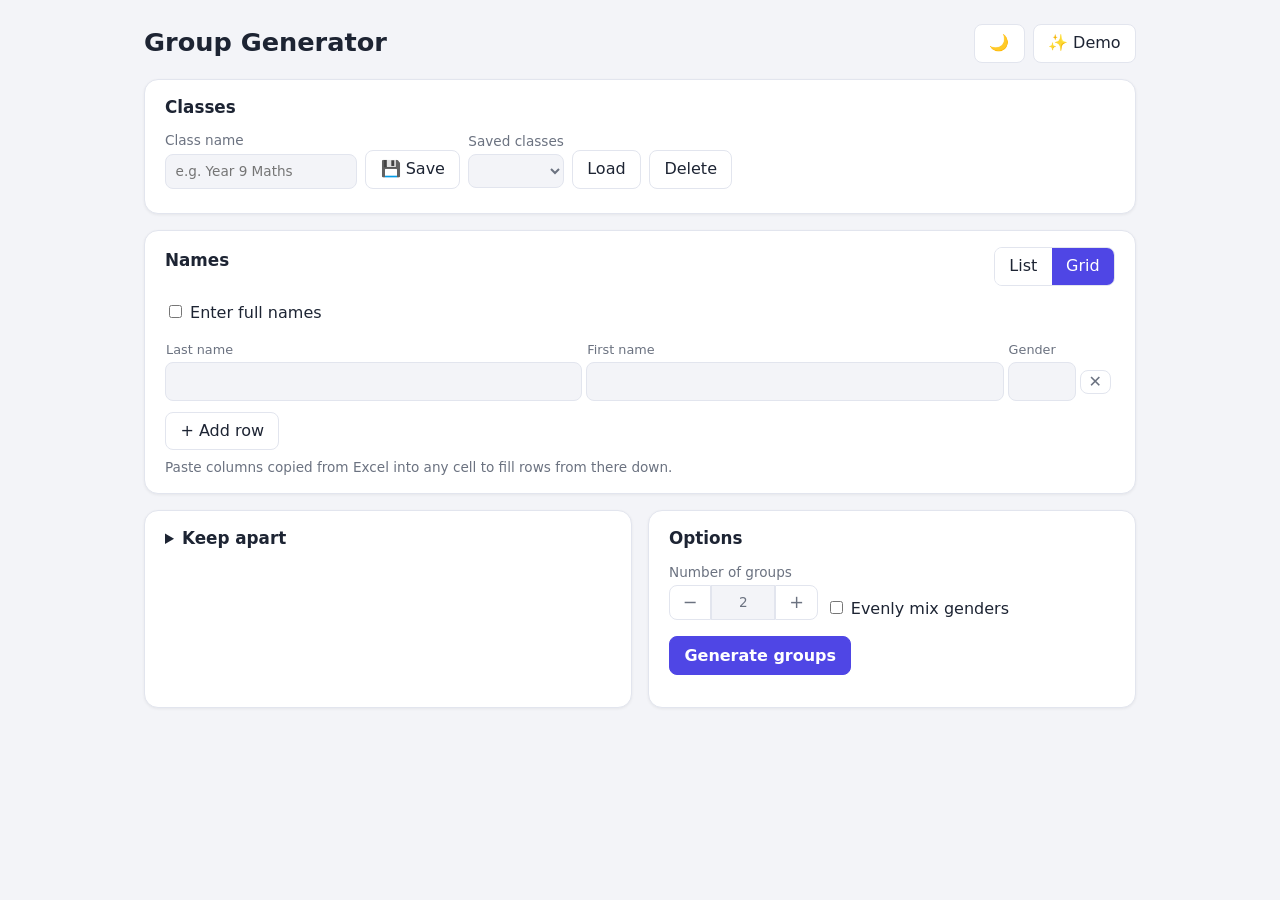
==== commit 4321e880: "Add full-name input and collapse keep apart Co-authored-by: copilot-swe-agent[bot] <198982749+Copilo" ====
--- a/src/index.html
+++ b/src/index.html
@@ -43,14 +43,15 @@
         <button id="viewGrid" aria-pressed="true">Grid</button>
       </div>
     </div>
+    <p class="bar"><label><input id="fullNameEntry" type="checkbox"> Enter full names</label></p>
     <div id="listView" hidden>
       <textarea id="names" aria-label="Names" placeholder="Last, First, Gender&#10;Lee, Ann, F&#10;Ray, Bob, M"></textarea>
-      <p class="hint">One person per line: <b>Last, First, Gender</b>. Gender is optional. Pasting from Excel works.</p>
+      <p id="listHint" class="hint">One person per line: <b>Last, First, Gender</b>. Gender is optional. Pasting from Excel works.</p>
     </div>
     <div id="gridView">
       <div class="tablewrap">
         <table>
-          <thead><tr><th>Last name</th><th>First name</th><th>Gender</th><th></th></tr></thead>
+          <thead><tr id="nameHeaders"></tr></thead>
           <tbody id="rows"></tbody>
         </table>
       </div>
@@ -60,8 +61,8 @@
   </section>
 
   <div class="cols">
-    <section class="card" aria-label="Separate people">
-      <h2>Keep apart</h2>
+    <details class="card" aria-label="Separate people">
+      <summary><h2>Keep apart</h2></summary>
       <div class="bar">
         <select id="pairA" aria-label="First person"></select>
         <span>+</span>
@@ -70,7 +71,7 @@
       </div>
       <div class="chips" id="pairs"></div>
       <p class="hint">These people won't be placed in the same group.</p>
-    </section>
+    </details>
 
     <section class="card" aria-label="Options">
       <h2>Options</h2>
--- a/src/style.css
+++ b/src/style.css
@@ -18,6 +18,9 @@
 .card { background: var(--card); border: 1px solid var(--border); border-radius: var(--radius); padding: 1rem 1.25rem; margin-top: 1rem; box-shadow: 0 1px 3px rgb(0 0 0 / .06); }
 .cols { margin-top: 1rem; display: grid; grid-template-columns: repeat(auto-fit, minmax(20rem, 1fr)); gap: 1rem; }
 .cols .card { margin-top: 0; }
+details.card > summary { cursor: pointer; }
+details.card > summary h2 { display: inline-block; margin: 0; }
+details.card[open] > summary { margin-bottom: .75rem; }
 .bar { display: flex; flex-wrap: wrap; gap: .5rem; align-items: center; }
 .bar.between { justify-content: space-between; }
 label.field, div.field { display: flex; flex-direction: column; gap: .2rem; font-size: .85rem; color: var(--muted); }
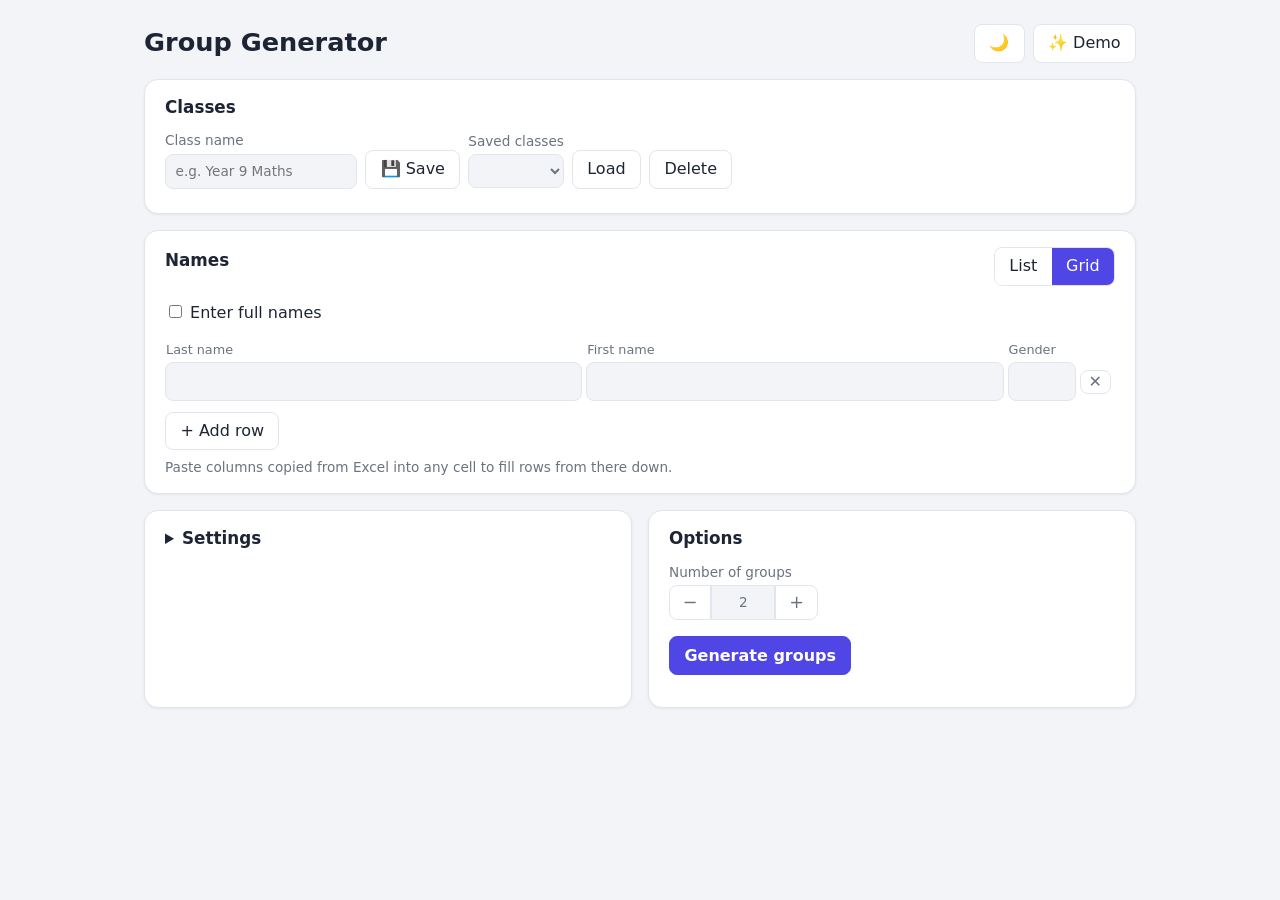
==== commit 68a294c2: "Fix homepage and hide grouping settings Co-authored-by: copilot-swe-agent[bot] <198982749+Copilot@us" ====
--- a/src/index.html
+++ b/src/index.html
@@ -61,8 +61,9 @@
   </section>
 
   <div class="cols">
-    <details class="card" aria-label="Separate people">
-      <summary><h2>Keep apart</h2></summary>
+    <details class="card">
+      <summary><h2>Settings</h2></summary>
+      <h2>Keep apart</h2>
       <div class="bar">
         <select id="pairA" aria-label="First person"></select>
         <span>+</span>
@@ -71,13 +72,13 @@
       </div>
       <div class="chips" id="pairs"></div>
       <p class="hint">These people won't be placed in the same group.</p>
+      <p><label><input id="mix" type="checkbox"> Evenly mix genders</label></p>
     </details>
 
     <section class="card" aria-label="Options">
       <h2>Options</h2>
       <div class="bar">
         <div class="field"><label for="count">Number of groups</label><span class="stepper"><button type="button" id="countDown" aria-label="Fewer groups">−</button><input id="count" type="number" inputmode="numeric" pattern="[0-9]*" min="1" value="2"><button type="button" id="countUp" aria-label="More groups">+</button></span></div>
-        <label style="align-self:flex-end"><input id="mix" type="checkbox"> Evenly mix genders</label>
       </div>
       <p class="bar" style="margin-top:1rem"><button id="go" class="primary">Generate groups</button></p>
     </section>
